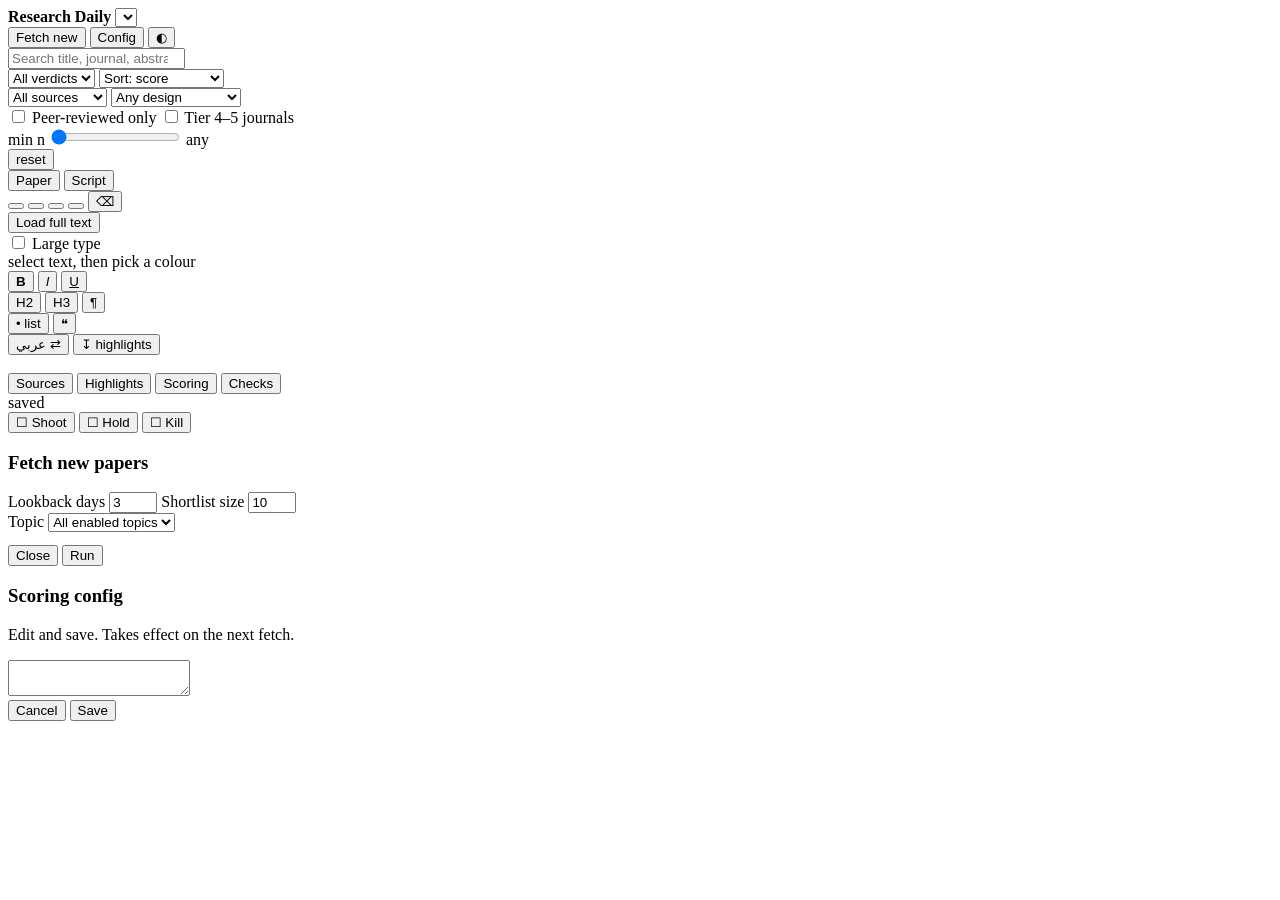
==== web/index.html @ 2fb3bbd6 "Arabic research daily: discovery engine + local workspace fetch.py pulls new papers from Europe PMC " ====
<!doctype html>
<html lang="en">
<head>
<meta charset="utf-8">
<meta name="viewport" content="width=device-width, initial-scale=1">
<title>Research Daily — workspace</title>
<link rel="stylesheet" href="/style.css">
</head>
<body>

<header class="topbar">
  <div class="brand">
    <span class="dot"></span>
    <strong>Research Daily</strong>
    <select id="runSelect" class="ghost-select" title="Shortlist run"></select>
  </div>

  <div class="topbar-actions">
    <span id="runStats" class="muted small"></span>
    <button id="btnFetch" class="btn">Fetch new</button>
    <button id="btnConfig" class="btn ghost" title="Edit scoring config">Config</button>
    <button id="btnTheme" class="btn ghost icon" title="Toggle theme">◐</button>
  </div>
</header>

<main class="layout" id="layout">

  <!-- ── LEFT: shortlist ─────────────────────────────────── -->
  <aside class="pane pane-list" id="paneList">
    <div class="filters">
      <input id="search" class="input" type="search" placeholder="Search title, journal, abstract…">

      <div class="filter-row">
        <select id="fVerdict" class="input small">
          <option value="">All verdicts</option>
          <option value="unset">Undecided</option>
          <option value="shoot">Shoot</option>
          <option value="hold">Hold</option>
          <option value="kill">Kill</option>
        </select>
        <select id="fSort" class="input small">
          <option value="score">Sort: score</option>
          <option value="date">Sort: newest</option>
          <option value="n">Sort: sample size</option>
          <option value="cites">Sort: citations</option>
          <option value="title">Sort: title</option>
        </select>
      </div>

      <div class="filter-row">
        <select id="fSource" class="input small">
          <option value="">All sources</option>
          <option value="europepmc">Europe PMC</option>
          <option value="arxiv">arXiv</option>
        </select>
        <select id="fDesign" class="input small">
          <option value="">Any design</option>
          <option value="meta-analysis">Meta-analysis</option>
          <option value="systematic review">Systematic review</option>
          <option value="randomi">Randomised trial</option>
          <option value="cohort">Cohort</option>
          <option value="case-control">Case-control</option>
        </select>
      </div>

      <div class="filter-row toggles">
        <label class="chk"><input type="checkbox" id="fNoPreprint"> Peer-reviewed only</label>
        <label class="chk"><input type="checkbox" id="fTier"> Tier 4–5 journals</label>
      </div>

      <div class="filter-row toggles">
        <label class="rangelbl">min n
          <input type="range" id="fMinN" min="0" max="6" step="1" value="0">
          <span id="fMinNVal" class="muted small">any</span>
        </label>
      </div>

      <div class="listmeta">
        <span id="listCount" class="muted small"></span>
        <button id="btnReset" class="linkbtn">reset</button>
      </div>
    </div>

    <div id="list" class="list"></div>
  </aside>

  <div class="gutter" data-resize="list"></div>

  <!-- ── CENTER: document ────────────────────────────────── -->
  <section class="pane pane-doc">
    <div class="doctabs">
      <button class="tab active" data-doc="paper">Paper</button>
      <button class="tab" data-doc="script">Script</button>
      <div class="spacer"></div>
      <div class="docmeta" id="docMeta"></div>
    </div>

    <!-- paper toolbar -->
    <div class="toolbar" id="paperTools">
      <div class="hlcolors">
        <button class="swatch" data-hl="y" style="--c:var(--hl-y)" title="Highlight — key finding"></button>
        <button class="swatch" data-hl="g" style="--c:var(--hl-g)" title="Highlight — method"></button>
        <button class="swatch" data-hl="p" style="--c:var(--hl-p)" title="Highlight — limitation"></button>
        <button class="swatch" data-hl="r" style="--c:var(--hl-r)" title="Highlight — caution / red flag"></button>
        <button class="swatch clear" data-hl="none" title="Remove highlight">⌫</button>
      </div>
      <div class="sep"></div>
      <button class="btn ghost small" id="btnFulltext">Load full text</button>
      <div class="sep"></div>
      <label class="chk small"><input type="checkbox" id="fontBig"> Large type</label>
      <div class="spacer"></div>
      <span id="hlHint" class="muted small">select text, then pick a colour</span>
    </div>

    <!-- script toolbar -->
    <div class="toolbar hidden" id="scriptTools">
      <button class="btn ghost small" data-cmd="bold"><b>B</b></button>
      <button class="btn ghost small" data-cmd="italic"><i>I</i></button>
      <button class="btn ghost small" data-cmd="underline"><u>U</u></button>
      <div class="sep"></div>
      <button class="btn ghost small" data-block="h2">H2</button>
      <button class="btn ghost small" data-block="h3">H3</button>
      <button class="btn ghost small" data-block="p">¶</button>
      <div class="sep"></div>
      <button class="btn ghost small" data-cmd="insertUnorderedList">• list</button>
      <button class="btn ghost small" data-block="blockquote">❝</button>
      <div class="sep"></div>
      <button class="btn ghost small" id="btnRtl" title="Arabic / right-to-left">عربي ⇄</button>
      <button class="btn ghost small" id="btnPullQuotes" title="Insert highlighted lines as quotes">↧ highlights</button>
      <div class="spacer"></div>
      <span id="wordCount" class="muted small"></span>
    </div>

    <div class="docscroll">
      <article id="paperDoc" class="page"></article>
      <article id="scriptDoc" class="page hidden" contenteditable="true" spellcheck="false"></article>
    </div>
  </section>

  <div class="gutter" data-resize="side"></div>

  <!-- ── RIGHT: sources / highlights ─────────────────────── -->
  <aside class="pane pane-side" id="paneSide">
    <div class="sidetabs">
      <button class="tab active" data-side="sources">Sources</button>
      <button class="tab" data-side="highlights">Highlights <span id="hlCount" class="badge"></span></button>
      <button class="tab" data-side="scoring">Scoring</button>
      <button class="tab" data-side="checks">Checks</button>
    </div>
    <div class="sidebody">
      <div class="sideview" data-view="sources"></div>
      <div class="sideview hidden" data-view="highlights"></div>
      <div class="sideview hidden" data-view="scoring"></div>
      <div class="sideview hidden" data-view="checks"></div>
    </div>
  </aside>
</main>

<!-- ── verdict bar ───────────────────────────────────────── -->
<footer class="verdictbar" id="verdictBar">
  <span class="muted small" id="saveState">saved</span>
  <div class="spacer"></div>
  <button class="btn verdict" data-verdict="shoot">☐ Shoot</button>
  <button class="btn verdict" data-verdict="hold">☐ Hold</button>
  <button class="btn verdict" data-verdict="kill">☐ Kill</button>
</footer>

<!-- ── modals ────────────────────────────────────────────── -->
<div class="modal hidden" id="fetchModal">
  <div class="modalbox">
    <h3>Fetch new papers</h3>
    <div class="formrow">
      <label>Lookback days <input id="mDays" class="input small" type="number" value="3" min="1" max="60"></label>
      <label>Shortlist size <input id="mTop" class="input small" type="number" value="10" min="3" max="60"></label>
    </div>
    <div class="formrow">
      <label>Topic
        <select id="mTopic" class="input small">
          <option value="">All enabled topics</option>
          <option value="medicine">medicine</option>
          <option value="ai_cs">ai_cs</option>
        </select>
      </label>
    </div>
    <pre id="fetchLog" class="log"></pre>
    <div class="modalactions">
      <button class="btn ghost" data-close>Close</button>
      <button class="btn primary" id="btnRunFetch">Run</button>
    </div>
  </div>
</div>

<div class="modal hidden" id="configModal">
  <div class="modalbox wide">
    <h3>Scoring config</h3>
    <p class="muted small">Edit and save. Takes effect on the next fetch.</p>
    <textarea id="configText" class="code" spellcheck="false"></textarea>
    <div class="modalactions">
      <span id="configMsg" class="muted small"></span>
      <div class="spacer"></div>
      <button class="btn ghost" data-close>Cancel</button>
      <button class="btn primary" id="btnSaveConfig">Save</button>
    </div>
  </div>
</div>

<script src="/app.js"></script>
</body>
</html>
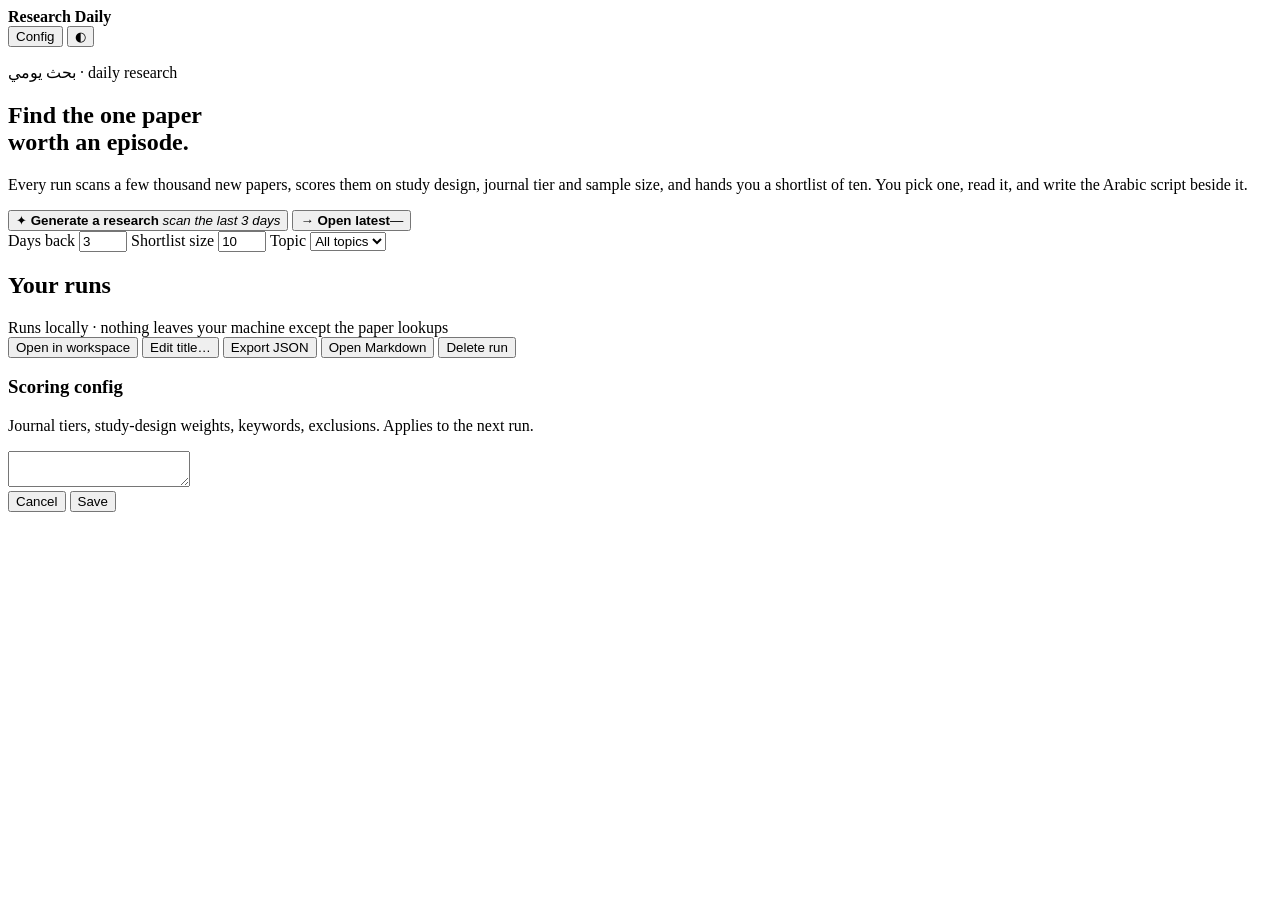
==== commit 63c5bb37: "Add home screen with run cards, workspace action bar, Arabic translation The workspace is now the se" ====
--- a/web/index.html
+++ b/web/index.html
@@ -3,197 +3,94 @@
 <head>
 <meta charset="utf-8">
 <meta name="viewport" content="width=device-width, initial-scale=1">
-<title>Research Daily — workspace</title>
+<title>Research Daily</title>
 <link rel="stylesheet" href="/style.css">
 </head>
-<body>
+<body class="home">
 
 <header class="topbar">
   <div class="brand">
     <span class="dot"></span>
     <strong>Research Daily</strong>
-    <select id="runSelect" class="ghost-select" title="Shortlist run"></select>
   </div>
-
   <div class="topbar-actions">
-    <span id="runStats" class="muted small"></span>
-    <button id="btnFetch" class="btn">Fetch new</button>
-    <button id="btnConfig" class="btn ghost" title="Edit scoring config">Config</button>
+    <button id="btnConfig" class="btn ghost">Config</button>
     <button id="btnTheme" class="btn ghost icon" title="Toggle theme">◐</button>
   </div>
 </header>
 
-<main class="layout" id="layout">
+<main class="homewrap">
 
-  <!-- ── LEFT: shortlist ─────────────────────────────────── -->
-  <aside class="pane pane-list" id="paneList">
-    <div class="filters">
-      <input id="search" class="input" type="search" placeholder="Search title, journal, abstract…">
+  <!-- ── hero ────────────────────────────────────────────── -->
+  <section class="hero">
+    <p class="eyebrow">بحث يومي · daily research</p>
+    <h1>Find the one paper<br>worth an episode.</h1>
+    <p class="lede">
+      Every run scans a few thousand new papers, scores them on study design,
+      journal tier and sample size, and hands you a shortlist of ten.
+      You pick one, read it, and write the Arabic script beside it.
+    </p>
 
-      <div class="filter-row">
-        <select id="fVerdict" class="input small">
-          <option value="">All verdicts</option>
-          <option value="unset">Undecided</option>
-          <option value="shoot">Shoot</option>
-          <option value="hold">Hold</option>
-          <option value="kill">Kill</option>
-        </select>
-        <select id="fSort" class="input small">
-          <option value="score">Sort: score</option>
-          <option value="date">Sort: newest</option>
-          <option value="n">Sort: sample size</option>
-          <option value="cites">Sort: citations</option>
-          <option value="title">Sort: title</option>
-        </select>
-      </div>
-
-      <div class="filter-row">
-        <select id="fSource" class="input small">
-          <option value="">All sources</option>
-          <option value="europepmc">Europe PMC</option>
-          <option value="arxiv">arXiv</option>
-        </select>
-        <select id="fDesign" class="input small">
-          <option value="">Any design</option>
-          <option value="meta-analysis">Meta-analysis</option>
-          <option value="systematic review">Systematic review</option>
-          <option value="randomi">Randomised trial</option>
-          <option value="cohort">Cohort</option>
-          <option value="case-control">Case-control</option>
-        </select>
-      </div>
-
-      <div class="filter-row toggles">
-        <label class="chk"><input type="checkbox" id="fNoPreprint"> Peer-reviewed only</label>
-        <label class="chk"><input type="checkbox" id="fTier"> Tier 4–5 journals</label>
-      </div>
-
-      <div class="filter-row toggles">
-        <label class="rangelbl">min n
-          <input type="range" id="fMinN" min="0" max="6" step="1" value="0">
-          <span id="fMinNVal" class="muted small">any</span>
-        </label>
-      </div>
-
-      <div class="listmeta">
-        <span id="listCount" class="muted small"></span>
-        <button id="btnReset" class="linkbtn">reset</button>
-      </div>
+    <div class="herocta">
+      <button class="bigbtn" id="btnGenerate">
+        <span class="bigbtn-ico">✦</span>
+        <span>
+          <strong>Generate a research</strong>
+          <em id="genHint">scan the last 3 days</em>
+        </span>
+      </button>
+      <button class="bigbtn ghost" id="btnLatest">
+        <span class="bigbtn-ico">→</span>
+        <span><strong>Open latest</strong><em id="latestHint">—</em></span>
+      </button>
     </div>
 
-    <div id="list" class="list"></div>
-  </aside>
-
-  <div class="gutter" data-resize="list"></div>
-
-  <!-- ── CENTER: document ────────────────────────────────── -->
-  <section class="pane pane-doc">
-    <div class="doctabs">
-      <button class="tab active" data-doc="paper">Paper</button>
-      <button class="tab" data-doc="script">Script</button>
-      <div class="spacer"></div>
-      <div class="docmeta" id="docMeta"></div>
-    </div>
-
-    <!-- paper toolbar -->
-    <div class="toolbar" id="paperTools">
-      <div class="hlcolors">
-        <button class="swatch" data-hl="y" style="--c:var(--hl-y)" title="Highlight — key finding"></button>
-        <button class="swatch" data-hl="g" style="--c:var(--hl-g)" title="Highlight — method"></button>
-        <button class="swatch" data-hl="p" style="--c:var(--hl-p)" title="Highlight — limitation"></button>
-        <button class="swatch" data-hl="r" style="--c:var(--hl-r)" title="Highlight — caution / red flag"></button>
-        <button class="swatch clear" data-hl="none" title="Remove highlight">⌫</button>
-      </div>
-      <div class="sep"></div>
-      <button class="btn ghost small" id="btnFulltext">Load full text</button>
-      <div class="sep"></div>
-      <label class="chk small"><input type="checkbox" id="fontBig"> Large type</label>
-      <div class="spacer"></div>
-      <span id="hlHint" class="muted small">select text, then pick a colour</span>
-    </div>
-
-    <!-- script toolbar -->
-    <div class="toolbar hidden" id="scriptTools">
-      <button class="btn ghost small" data-cmd="bold"><b>B</b></button>
-      <button class="btn ghost small" data-cmd="italic"><i>I</i></button>
-      <button class="btn ghost small" data-cmd="underline"><u>U</u></button>
-      <div class="sep"></div>
-      <button class="btn ghost small" data-block="h2">H2</button>
-      <button class="btn ghost small" data-block="h3">H3</button>
-      <button class="btn ghost small" data-block="p">¶</button>
-      <div class="sep"></div>
-      <button class="btn ghost small" data-cmd="insertUnorderedList">• list</button>
-      <button class="btn ghost small" data-block="blockquote">❝</button>
-      <div class="sep"></div>
-      <button class="btn ghost small" id="btnRtl" title="Arabic / right-to-left">عربي ⇄</button>
-      <button class="btn ghost small" id="btnPullQuotes" title="Insert highlighted lines as quotes">↧ highlights</button>
-      <div class="spacer"></div>
-      <span id="wordCount" class="muted small"></span>
-    </div>
-
-    <div class="docscroll">
-      <article id="paperDoc" class="page"></article>
-      <article id="scriptDoc" class="page hidden" contenteditable="true" spellcheck="false"></article>
-    </div>
-  </section>
-
-  <div class="gutter" data-resize="side"></div>
-
-  <!-- ── RIGHT: sources / highlights ─────────────────────── -->
-  <aside class="pane pane-side" id="paneSide">
-    <div class="sidetabs">
-      <button class="tab active" data-side="sources">Sources</button>
-      <button class="tab" data-side="highlights">Highlights <span id="hlCount" class="badge"></span></button>
-      <button class="tab" data-side="scoring">Scoring</button>
-      <button class="tab" data-side="checks">Checks</button>
-    </div>
-    <div class="sidebody">
-      <div class="sideview" data-view="sources"></div>
-      <div class="sideview hidden" data-view="highlights"></div>
-      <div class="sideview hidden" data-view="scoring"></div>
-      <div class="sideview hidden" data-view="checks"></div>
-    </div>
-  </aside>
-</main>
-
-<!-- ── verdict bar ───────────────────────────────────────── -->
-<footer class="verdictbar" id="verdictBar">
-  <span class="muted small" id="saveState">saved</span>
-  <div class="spacer"></div>
-  <button class="btn verdict" data-verdict="shoot">☐ Shoot</button>
-  <button class="btn verdict" data-verdict="hold">☐ Hold</button>
-  <button class="btn verdict" data-verdict="kill">☐ Kill</button>
-</footer>
-
-<!-- ── modals ────────────────────────────────────────────── -->
-<div class="modal hidden" id="fetchModal">
-  <div class="modalbox">
-    <h3>Fetch new papers</h3>
-    <div class="formrow">
-      <label>Lookback days <input id="mDays" class="input small" type="number" value="3" min="1" max="60"></label>
-      <label>Shortlist size <input id="mTop" class="input small" type="number" value="10" min="3" max="60"></label>
-    </div>
-    <div class="formrow">
+    <div class="genopts" id="genOpts">
+      <label>Days back
+        <input id="gDays" class="input small" type="number" value="3" min="1" max="60">
+      </label>
+      <label>Shortlist size
+        <input id="gTop" class="input small" type="number" value="10" min="3" max="60">
+      </label>
       <label>Topic
-        <select id="mTopic" class="input small">
-          <option value="">All enabled topics</option>
-          <option value="medicine">medicine</option>
-          <option value="ai_cs">ai_cs</option>
+        <select id="gTopic" class="input small">
+          <option value="">All topics</option>
+          <option value="medicine">Medicine</option>
+          <option value="ai_cs">AI / CS</option>
         </select>
       </label>
     </div>
-    <pre id="fetchLog" class="log"></pre>
-    <div class="modalactions">
-      <button class="btn ghost" data-close>Close</button>
-      <button class="btn primary" id="btnRunFetch">Run</button>
+
+    <pre id="genLog" class="log hidden"></pre>
+  </section>
+
+  <!-- ── runs ────────────────────────────────────────────── -->
+  <section class="runs">
+    <div class="runs-head">
+      <h2>Your runs</h2>
+      <span id="runsCount" class="muted small"></span>
     </div>
-  </div>
+    <div id="runGrid" class="rungrid"></div>
+  </section>
+
+  <footer class="homefoot">
+    <span class="muted small">Runs locally · nothing leaves your machine except the paper lookups</span>
+  </footer>
+</main>
+
+<!-- ── card menu ─────────────────────────────────────────── -->
+<div class="menu hidden" id="cardMenu">
+  <button data-act="open">Open in workspace</button>
+  <button data-act="rename">Edit title…</button>
+  <button data-act="export">Export JSON</button>
+  <button data-act="markdown">Open Markdown</button>
+  <button class="danger" data-act="delete">Delete run</button>
 </div>
 
 <div class="modal hidden" id="configModal">
   <div class="modalbox wide">
     <h3>Scoring config</h3>
-    <p class="muted small">Edit and save. Takes effect on the next fetch.</p>
+    <p class="muted small">Journal tiers, study-design weights, keywords, exclusions. Applies to the next run.</p>
     <textarea id="configText" class="code" spellcheck="false"></textarea>
     <div class="modalactions">
       <span id="configMsg" class="muted small"></span>
@@ -204,6 +101,6 @@
   </div>
 </div>
 
-<script src="/app.js"></script>
+<script src="/home.js"></script>
 </body>
 </html>
